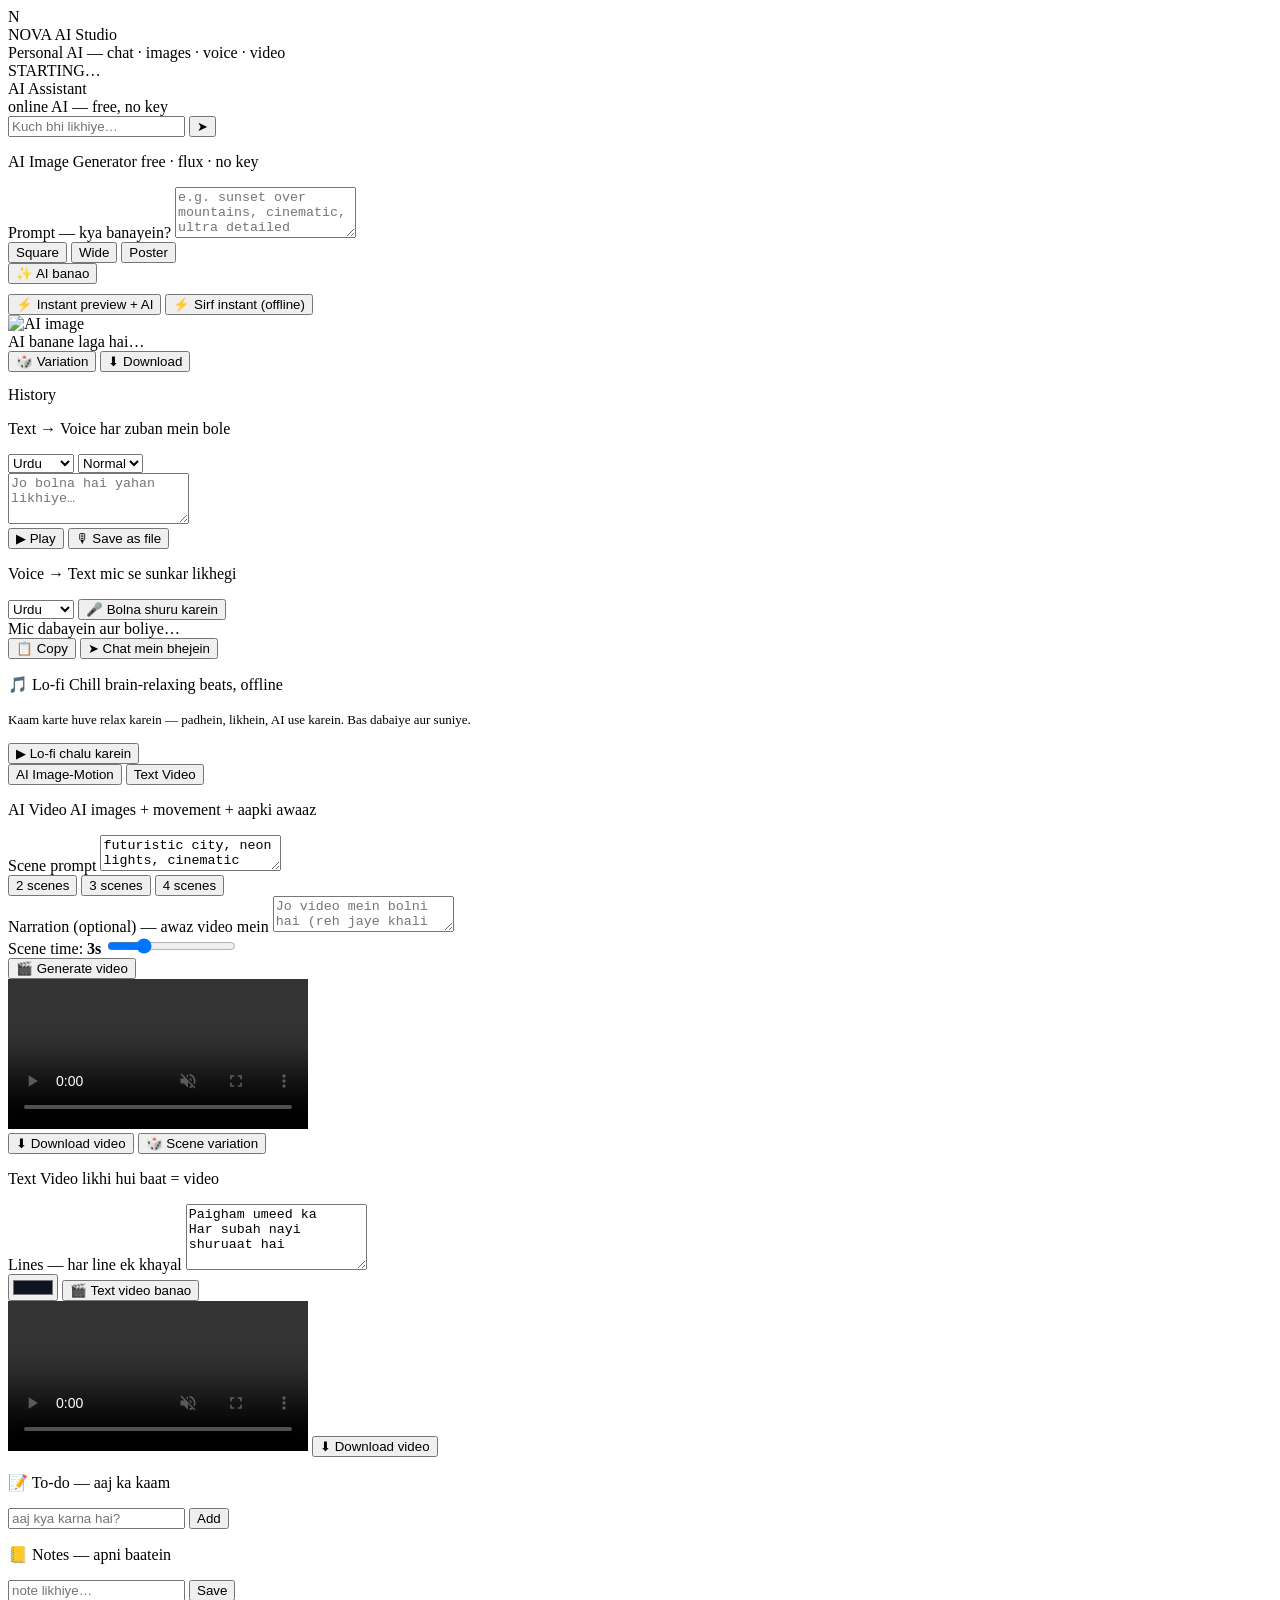
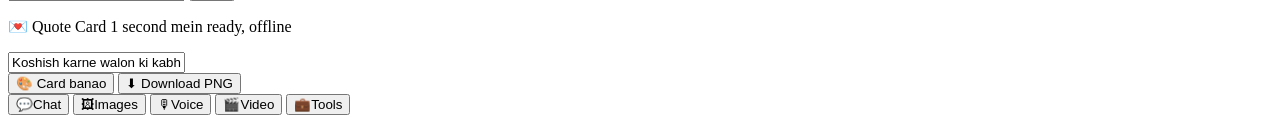
==== index.html @ bdc5455f "add index.html" ====
<!doctype html>
<html lang="en">
<head>
<meta charset="utf-8">
<meta name="viewport" content="width=device-width, initial-scale=1, maximum-scale=1">
<title>NOVA AI Studio</title>
<link rel="stylesheet" href="css/style.css">
</head>
<body>
<div class="shell">
  <!-- ======== top header ======== -->
  <header class="topbar">
    <div class="brand">
      <div class="logo">N<span></span></div>
      <div>
        <div class="brand-name">NOVA AI Studio</div>
        <div class="brand-sub">Personal AI — chat · images · voice · video</div>
      </div>
    </div>
    <span class="status-pill" data-mode="boot" id="statusPill">
      <span class="dot"></span><span id="statusTxt">STARTING…</span>
    </span>
  </header>

  <!-- ======== Chat tab ======== -->
  <section class="tab" id="tab-chat">
    <div class="chat-head">
      <div class="chat-title">AI Assistant</div>
      <div class="chat-sub" id="chatSub">online AI — free, no key</div>
    </div>
    <div class="chat-log" id="chatLog"></div>
    <div class="chips" id="chips"></div>
    <form class="chat-in" id="chatForm">
      <input id="chatInput" autocomplete="off" placeholder="Kuch bhi likhiye…">
      <button class="send-btn" type="submit" title="Send">➤</button>
    </form>
  </section>

  <!-- ======== Images tab ======== -->
  <section class="tab hidden" id="tab-images">
    <div class="card">
      <p class="card-title">AI Image Generator <span class="hint">free · flux · no key</span></p>
      <label class="lbl">Prompt — kya banayein?</label>
      <textarea id="imgPrompt" rows="3" placeholder="e.g. sunset over mountains, cinematic, ultra detailed"></textarea>
      <div class="row">
        <div class="chipset" id="imgSize">
          <button data-size="384x384" class="chip active">Square</button>
          <button data-size="768x512" class="chip">Wide</button>
          <button data-size="512x768" class="chip">Poster</button>
        </div>
        <button class="btn-main" id="imgGen">✨ AI banao</button>
      </div>
      <div class="row" style="margin-top:10px">
        <div class="chipset" id="imgMode">
          <button data-mode="auto" class="chip active">⚡ Instant preview + AI</button>
          <button data-mode="instant" class="chip">⚡ Sirf instant (offline)</button>
        </div>
      </div>
      <div class="img-result hidden" id="imgResult">
        <div class="img-wrap"><img id="imgOut" alt="AI image"><div class="img-loader" id="imgLoader">AI banane laga hai…</div></div>
        <div class="img-src" id="imgSrcLabel"></div>
        <div class="row">
          <button class="btn" id="imgVariation">🎲 Variation</button>
          <button class="btn btn-green" id="imgDownload">⬇ Download</button>
        </div>
      </div>
      <p class="lbl" style="margin-top:14px">History <span class="hint" id="imgHistCount"></span></p>
      <div class="hist" id="imgHist"></div>
    </div>
  </section>

  <!-- ======== Voice tab ======== -->
  <section class="tab hidden" id="tab-voice">
    <div class="card">
      <p class="card-title">Text → Voice <span class="hint">har zuban mein bole</span></p>
      <div class="row">
        <select class="input" id="ttsLang">
          <option value="ur">Urdu</option>
          <option value="en">English</option>
          <option value="hi">Hindi</option>
          <option value="ar">Arabic</option>
          <option value="fr">French</option>
        </select>
        <select class="input" id="ttsSpeed">
          <option value="0.9">Slow</option>
          <option value="1" selected>Normal</option>
          <option value="1.1">Fast</option>
        </select>
      </div>
      <textarea id="ttsText" rows="3" placeholder="Jo bolna hai yahan likhiye…"></textarea>
      <div class="row">
        <button class="btn-main" id="ttsPlay">▶ Play</button>
        <button class="btn btn-green" id="ttsRec">🎙 Save as file</button>
      </div>
    </div>

    <div class="card">
      <p class="card-title">Voice → Text <span class="hint">mic se sunkar likhegi</span></p>
      <div class="row">
        <select class="input" id="sttLang">
          <option value="ur-PK">Urdu</option>
          <option value="en-US">English</option>
        </select>
        <button class="btn-main" id="sttBtn" title="bolna shuru karein">🎤 Bolna shuru karein</button>
      </div>
      <div class="stt-box" id="sttBox">Mic dabayein aur boliye…</div>
      <div class="row">
        <button class="btn" id="sttCopy">📋 Copy</button>
        <button class="btn btn-green" id="sttSend">➤ Chat mein bhejein</button>
      </div>
    </div>

    <div class="card">
      <p class="card-title">🎵 Lo-fi Chill <span class="hint">brain-relaxing beats, offline</span></p>
      <p style="color:var(--mut);font-size:13px;line-height:1.5">Kaam karte huve relax karein — padhein, likhein, AI use karein. Bas dabaiye aur suniye.</p>
      <div class="row">
        <button class="btn-main" id="lofiBtn">▶ Lo-fi chalu karein</button>
      </div>
    </div>
  </section>

  <!-- ======== Video tab ======== -->
  <section class="tab hidden" id="tab-video">
    <div class="segbar" id="videoMode">
      <button data-mode="aimotion" class="seg active">AI Image-Motion</button>
      <button data-mode="textvideo" class="seg">Text Video</button>
    </div>

    <div class="card" id="aimotionCard">
      <p class="card-title">AI Video <span class="hint">AI images + movement + aapki awaaz</span></p>
      <label class="lbl">Scene prompt</label>
      <textarea id="vidPrompt" rows="2" placeholder="e.g. futuristic city, neon lights, cinematic">futuristic city, neon lights, cinematic</textarea>
      <div class="chipset" id="vidFrames">
        <button data-n="2" class="chip active">2 scenes</button>
        <button data-n="3" class="chip">3 scenes</button>
        <button data-n="4" class="chip">4 scenes</button>
      </div>
      <label class="lbl">Narration (optional) — awaz video mein</label>
      <textarea id="vidNarration" rows="2" placeholder="Jo video mein bolni hai (reh jaye khali toh sirf images)"></textarea>
      <div class="row">
        <span class="lbl" style="margin:0">Scene time: <b id="vidDurTxt">3s</b></span>
        <input type="range" id="vidDur" min="2" max="6" value="3" style="flex:1">
      </div>
      <button class="btn-main" id="vidGen">🎬 Generate video</button>
      <div class="vid-result hidden" id="vidResult">
        <video id="vidOut" controls playsinline muted></video>
        <div class="row">
          <button class="btn btn-green" id="vidDownload">⬇ Download video</button>
          <button class="btn" id="vidReroll">🎲 Scene variation</button>
        </div>
      </div>
    </div>

    <div class="card hidden" id="textvideoCard">
      <p class="card-title">Text Video <span class="hint">likhi hui baat = video</span></p>
      <label class="lbl">Lines — har line ek khayal</label>
      <textarea id="txtLines" rows="4" placeholder="Paigham umeed ka&#10;Har subah nayi shuruaat hai">Paigham umeed ka
Har subah nayi shuruaat hai</textarea>
      <div class="row">
        <input type="color" id="txtBg" value="#0f1423">
        <button class="btn-main" id="txtGen">🎬 Text video banao</button>
      </div>
      <div class="vid-result hidden" id="txtResult">
        <video id="txtOut" controls playsinline muted></video>
        <button class="btn btn-green" id="txtDownload">⬇ Download video</button>
      </div>
    </div>
  </section>

  <!-- ======== Tools tab ======== -->
  <section class="tab hidden" id="tab-tools">
    <div class="card">
      <p class="card-title">📝 To-do — aaj ka kaam</p>
      <form class="row" id="todoForm">
        <input class="input" id="todoInput" placeholder="aaj kya karna hai?">
        <button class="btn-main" type="submit">Add</button>
      </form>
      <div class="list" id="todoList"></div>
    </div>
    <div class="card">
      <p class="card-title">📒 Notes — apni baatein</p>
      <form class="row" id="noteForm">
        <input class="input" id="noteInput" placeholder="note likhiye…">
        <button class="btn-main" type="submit">Save</button>
      </form>
      <div class="list" id="noteList"></div>
    </div>
    <div class="card">
      <p class="card-title">💌 Quote Card <span class="hint">1 second mein ready, offline</span></p>
      <input class="input" id="quoteText" placeholder="Woh baat jo aapki hai…" value="Koshish karne walon ki kabhi haar nahi hoti">
      <div class="row">
        <button class="btn-main" id="quoteGen">🎨 Card banao</button>
        <button class="btn btn-green" id="quoteDown">⬇ Download PNG</button>
      </div>
      <canvas id="quoteOut" width="900" height="900" style="display:none;margin-top:12px;width:100%;border-radius:14px"></canvas>
    </div>
  </section>
</div>

<footer class="nav">
  <button class="navbtn active" data-tab="chat"><span>💬</span>Chat</button>
  <button class="navbtn" data-tab="images"><span>🖼</span>Images</button>
  <button class="navbtn" data-tab="voice"><span>🎙</span>Voice</button>
  <button class="navbtn" data-tab="video"><span>🎬</span>Video</button>
  <button class="navbtn" data-tab="tools"><span>💼</span>Tools</button>
</footer>

<div class="toast" id="toast"></div>
<script src="js/markdown.js"></script>
<script src="js/services.js"></script>
<script src="js/app.js"></script>
</body>
</html>
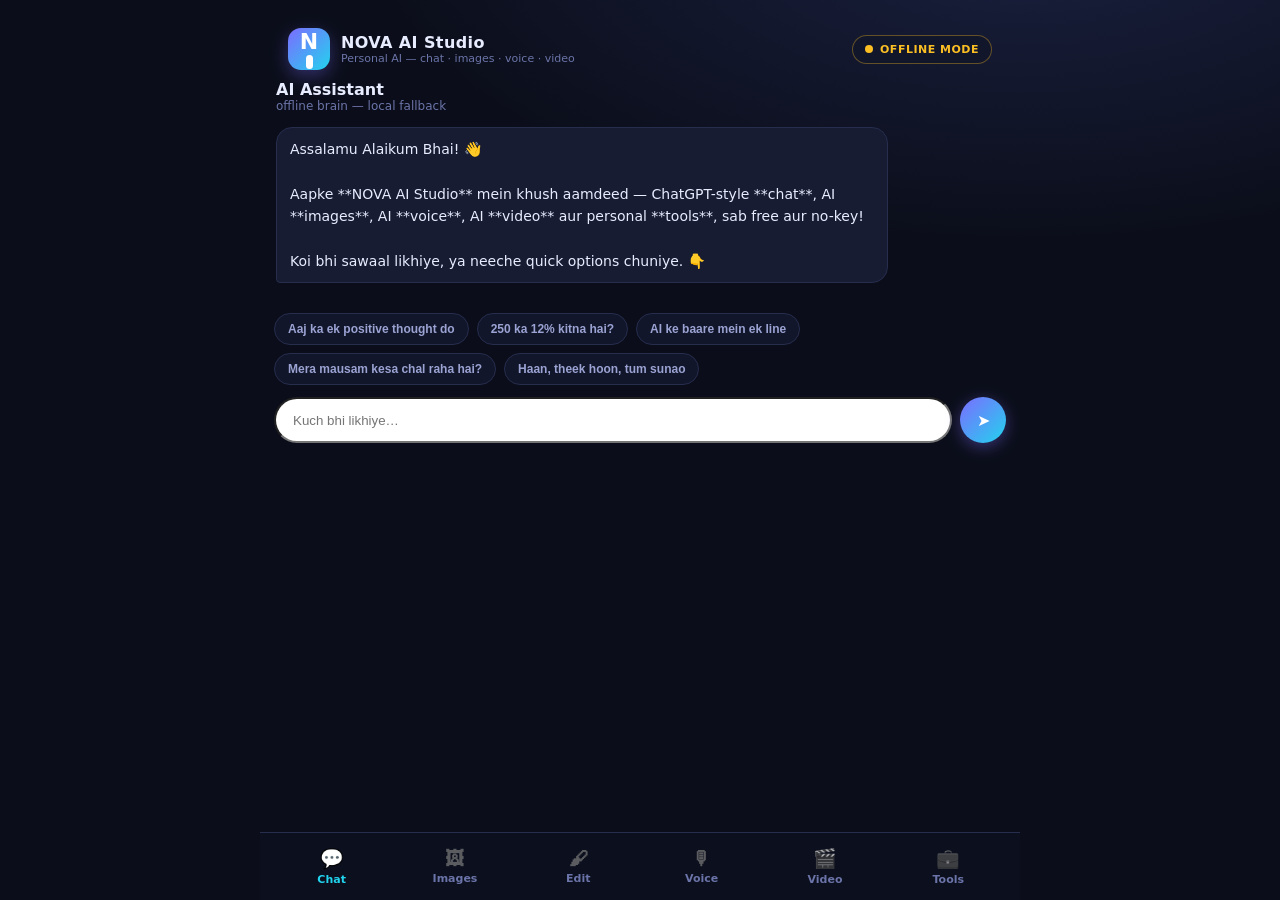
==== commit 9f78cd4a: "update index.html" ====
--- a/index.html
+++ b/index.html
@@ -119,10 +119,63 @@
     </div>
   </section>
 
+  <!-- ======== Edit tab (Photo Studio) ======== -->
+  <section class="tab hidden" id="tab-edit">
+    <div class="card">
+      <p class="card-title">🖌 Photo Studio <span class="hint">AI se photo edit — sab free</span></p>
+      <div class="row">
+        <button class="btn" id="editUpload">📁 Photo upload karein</button>
+        <input type="file" id="editFile" accept="image/*" hidden>
+        <button class="btn" id="editUseLast">✨ Pichli AI image</button>
+        <button class="btn btn-green" id="editDown">⬇ Download PNG</button>
+      </div>
+      <div class="edit-stage">
+        <canvas id="editCv" width="720" height="480"></canvas>
+        <div class="edit-empty" id="editEmpty">Upar se photo upload karein ya AI image chuniye</div>
+        <div class="edit-loader hidden" id="editLoader">AI soch raha…</div>
+      </div>
+      <div class="chipset" id="editMode" style="margin-top:12px">
+        <button data-mode="filter" class="chip active">🎭 Filters</button>
+        <button data-mode="enhance" class="chip">✨ AI Enhance</button>
+        <button data-mode="text" class="chip">🅰 Text Poster</button>
+      </div>
+      <div id="editPanel" class="edit-panel">
+        <div class="chipset" id="filterChips">
+          <button data-f="natural" class="chip active">Original</button>
+          <button data-f="vivid" class="chip">Vivid</button>
+          <button data-f="vintage" class="chip">Vintage</button>
+          <button data-f="mono" class="chip">B&amp;W</button>
+          <button data-f="noir" class="chip">Noir</button>
+          <button data-f="warm" class="chip">Sunset</button>
+          <button data-f="cool" class="chip">Cool</button>
+          <button data-f="neon" class="chip">Neon</button>
+          <button data-f="soft" class="chip">Glow</button>
+        </div>
+        <div class="row">
+          <span class="lbl" style="margin:0">Rotate / Flip</span>
+          <button class="btn" id="rotL">↺</button>
+          <button class="btn" id="rotR">↻</button>
+          <button class="btn" id="flipH">⇋</button>
+        </div>
+        <div class="row" style="align-items:center">
+          <span class="lbl" style="margin:0">Text:</span>
+          <input class="input" id="editText" placeholder="Poster par likhi baat…" style="flex:1">
+          <select class="input" id="editTextSize" style="flex:0 0 86px">
+            <option value="28">Small</option>
+            <option value="44" selected>Normal</option>
+            <option value="64">Big</option>
+          </select>
+          <button class="btn" id="editTextType">Keh do</button>
+        </div>
+      </div>
+    </div>
+  </section>
+
   <!-- ======== Video tab ======== -->
   <section class="tab hidden" id="tab-video">
     <div class="segbar" id="videoMode">
       <button data-mode="aimotion" class="seg active">AI Image-Motion</button>
+      <button data-mode="photofilm" class="seg">Photo Movie</button>
       <button data-mode="textvideo" class="seg">Text Video</button>
     </div>
 
@@ -151,6 +204,27 @@
       </div>
     </div>
 
+    <div class="card" id="photofilmCard" style="display:none">
+      <p class="card-title">Photo Movie <span class="hint">apni photos = youtube-ready video</span></p>
+      <div class="row">
+        <button class="btn" id="filmAdd">📁 Photos chuniye</button>
+        <input type="file" id="filmFile" accept="image/*" multiple hidden>
+        <span class="hint" id="filmCount">0 photos</span>
+      </div>
+      <div class="hist" id="filmStrip"></div>
+      <label class="lbl">Narration (optional)</label>
+      <textarea id="filmNarration" rows="2" placeholder="Video mein sunai dene wali baat…"></textarea>
+      <div class="row">
+        <label class="lbl" style="margin:0">🎵 Lo-fi music video mein</label>
+        <input type="checkbox" id="filmMusic" checked>
+        <button class="btn-main" id="filmGen">🎬 Movie banao</button>
+      </div>
+      <div class="vid-result hidden" id="filmResult">
+        <video id="filmOut" controls playsinline muted></video>
+        <button class="btn btn-green" id="filmDownload">⬇ Download video</button>
+      </div>
+    </div>
+
     <div class="card hidden" id="textvideoCard">
       <p class="card-title">Text Video <span class="hint">likhi hui baat = video</span></p>
       <label class="lbl">Lines — har line ek khayal</label>
@@ -200,6 +274,7 @@
 <footer class="nav">
   <button class="navbtn active" data-tab="chat"><span>💬</span>Chat</button>
   <button class="navbtn" data-tab="images"><span>🖼</span>Images</button>
+  <button class="navbtn" data-tab="edit"><span>🖌</span>Edit</button>
   <button class="navbtn" data-tab="voice"><span>🎙</span>Voice</button>
   <button class="navbtn" data-tab="video"><span>🎬</span>Video</button>
   <button class="navbtn" data-tab="tools"><span>💼</span>Tools</button>
--- a/css/style.css
+++ b/css/style.css
@@ -0,0 +1,143 @@
+*{box-sizing:border-box;margin:0;padding:0}
+:root{
+  --bg:#0b0e1a; --bg2:#12162b; --card:#171c33; --line:#262d4d;
+  --txt:#e8ecff; --mut:#9aa3d2; --dim:#6b74a8;
+  --acc:#7c6cff; --acc2:#22d3ee; --green:#34d399; --warn:#fbbf24; --bad:#f87171;
+  --gd:linear-gradient(135deg,#7c6cff,#22d3ee);
+}
+html,body{height:100%}
+body{
+  font-family:system-ui,-apple-system,"Segoe UI",Roboto,sans-serif;
+  background:radial-gradient(1200px 600px at 80% -10%,#1b2142 0%,var(--bg) 55%);
+  color:var(--txt);
+  display:flex;flex-direction:column;overflow:hidden;
+}
+.shell{flex:1;overflow-y:auto;max-width:760px;margin:0 auto;width:100%;
+  padding:16px 14px 96px;scrollbar-width:thin}
+::-webkit-scrollbar{width:6px;height:6px}
+::-webkit-scrollbar-thumb{background:#2b3358;border-radius:9px}
+
+/* ---------- top ---------- */
+.topbar{display:flex;align-items:center;justify-content:space-between;
+  flex:0 0 auto;max-width:760px;margin:0 auto;width:100%;
+  padding:12px 14px 4px}
+.brand{display:flex;gap:11px;align-items:center}
+.logo{width:42px;height:42px;border-radius:13px;background:var(--gd);
+  display:grid;place-items:center;font-weight:800;font-size:22px;color:#fff;
+  box-shadow:0 6px 18px rgba(124,108,255,.35)}
+.logo span{display:block;width:7px;height:14px;background:#fff;border-radius:4px}
+.brand-name{font-weight:800;letter-spacing:.4px}
+.brand-sub{font-size:11px;color:var(--dim)}
+.status-pill{display:flex;gap:7px;align-items:center;font-size:11px;font-weight:700;
+  letter-spacing:.5px;padding:7px 12px;border-radius:999px;border:1px solid var(--line);
+  color:var(--mut);background:var(--bg2);white-space:nowrap}
+.status-pill .dot{width:8px;height:8px;border-radius:50%;background:var(--mut);animation:pulse 1.6s infinite}
+@keyframes pulse{50%{opacity:.35}}
+.status-pill[data-mode="online"]{color:var(--green);border-color:rgba(52,211,153,.4)}
+.status-pill[data-mode="online"] .dot{background:var(--green)}
+.status-pill[data-mode="offline"]{color:var(--warn);border-color:rgba(251,191,36,.35)}
+.status-pill[data-mode="offline"] .dot{background:var(--warn)}
+.status-pill[data-mode="boot"] .dot{background:var(--acc2)}
+
+/* ---------- generics ---------- */
+.hidden{display:none!important}
+.row{display:flex;gap:10px;align-items:center;margin-top:10px;flex-wrap:wrap}
+.lbl{display:block;font-size:12px;font-weight:700;color:var(--mut);margin:12px 0 6px;text-transform:uppercase;letter-spacing:.8px}
+.hint{text-transform:none;letter-spacing:0;color:var(--dim);font-weight:500;font-size:11px}
+.card{background:var(--card);border:1px solid var(--line);border-radius:16px;padding:16px;margin-bottom:14px}
+.card-title{font-weight:800;font-size:15px;padding-bottom:12px;display:flex;justify-content:space-between;gap:8px;align-items:baseline}
+.input,textarea{width:100%;background:var(--bg2);border:1px solid var(--line);color:var(--txt);
+  border-radius:12px;padding:11px 13px;font-size:14px;font-family:inherit;resize:none}
+textarea{line-height:1.55}
+.input:focus,textarea:focus{outline:none;border-color:var(--acc)}
+select.input{appearance:none;flex:1}
+.btn,.btn-main,.btn-green{font-family:inherit;font-size:13px;font-weight:700;border:none;
+  border-radius:12px;padding:11px 16px;cursor:pointer;color:#fff;transition:transform .08s}
+.btn{background:#242c52;border:1px solid var(--line)}
+.btn-green{background:linear-gradient(135deg,#059669,#34d399);box-shadow:0 4px 14px rgba(52,211,153,.28)}
+.btn-main{background:var(--gd);box-shadow:0 4px 16px rgba(124,108,255,.35)}
+.btn:active,.btn-main:active{transform:scale(.97)}
+.btn[disabled],.btn-main[disabled]{opacity:.45;cursor:not-allowed}
+.chipset{display:flex;gap:8px;flex-wrap:wrap}
+.chip{font-size:12px;font-weight:600;color:var(--mut);background:var(--bg2);
+  border:1px solid var(--line);border-radius:999px;padding:8px 13px;cursor:pointer}
+.chip.active{color:#fff;background:var(--gd);border-color:transparent}
+
+/* ---------- chat ---------- */
+.chat-head{padding:6px 2px 10px}
+.chat-title{font-size:16px;font-weight:800}
+.chat-sub{font-size:12px;color:var(--dim)}
+.chat-log{display:flex;flex-direction:column;gap:10px;min-height:180px;max-height:46vh;overflow-y:auto;padding:4px 2px}
+.msg{max-width:84%;padding:10px 13px;border-radius:16px;font-size:14px;line-height:1.6;white-space:pre-wrap;word-break:break-word}
+.msg b{font-weight:800}
+.msg ul,.msg ol{margin:6px 0 6px 18px}
+.msg a{color:var(--acc2)}
+.msg.me{align-self:flex-end;background:var(--gd);color:#fff;border-bottom-right-radius:4px}
+.msg.bot{align-self:flex-start;background:var(--card);border:1px solid var(--line);border-bottom-left-radius:4px}
+.msg.bot::first-letter{text-transform:uppercase}
+.chips{display:flex;gap:8px;flex-wrap:wrap;padding:10px 0 2px}
+.chip.qa{background:var(--bg2)}
+.chat-in{display:flex;gap:8px;padding:10px 0 2px;position:sticky;bottom:0;background:linear-gradient(transparent,var(--bg) 30%)}
+.chat-in input{flex:1;border-radius:999px;padding:13px 17px}
+.send-btn{width:46px;height:46px;border:none;border-radius:50%;background:var(--gd);
+  color:#fff;font-size:16px;cursor:pointer;flex:0 0 auto;box-shadow:0 4px 16px rgba(124,108,255,.4)}
+.send-btn:disabled{opacity:.5}
+
+/* ---------- images ---------- */
+.img-wrap{position:relative;margin-top:12px;width:100%;border-radius:14px;overflow:hidden;
+  border:1px solid var(--line);background:var(--bg2);aspect-ratio:1/1;display:grid;place-items:center}
+.img-wrap img{width:100%;height:100%;object-fit:cover;display:block}
+.img-loader{position:absolute;inset:0;display:grid;place-items:center;background:
+  var(--gd);font-weight:800;color:#fff;font-size:15px;letter-spacing:1px;animation:flicker 1.4s infinite}
+@keyframes flicker{50%{opacity:.55}}
+.img-src{font-size:11px;color:var(--dim);margin-top:6px;min-height:14px}
+.hist{display:flex;gap:8px;overflow-x:auto;padding:6px 1px}
+.hist img{width:62px;height:62px;object-fit:cover;border-radius:10px;border:1px solid var(--line);cursor:pointer;flex:0 0 auto}
+.hist img:hover{border-color:var(--acc)}
+.hist-thumb{width:62px;height:62px;border-radius:10px;border:1px solid var(--line);cursor:pointer;
+  flex:0 0 auto;overflow:hidden;display:grid;place-items:center;font-size:18px;color:var(--mut);background:var(--bg2)}
+.hist-thumb img{width:100%;height:100%;border:none;border-radius:0}
+.hist-thumb:hover{border-color:var(--acc)}
+
+/* ---------- voice ---------- */
+.stt-box{min-height:64px;background:var(--bg2);border:1px dashed var(--line);color:var(--mut);
+  border-radius:12px;padding:12px;line-height:1.55;margin-top:12px;font-size:14px}
+.stt-box.live{border-color:var(--bad);color:var(--txt)}
+
+/* ---------- video ---------- */
+.segbar{display:flex;gap:6px;background:var(--bg2);padding:5px;border-radius:13px;border:1px solid var(--line);margin-bottom:14px}
+.seg{flex:1;border:none;background:transparent;color:var(--mut);font-weight:700;font-size:13px;
+  padding:10px;border-radius:9px;cursor:pointer;font-family:inherit}
+.seg.active{background:var(--gd);color:#fff}
+input[type=range]{accent-color:var(--acc)}
+.vid-result{margin-top:14px}
+.vid-result video{width:100%;border-radius:14px;border:1px solid var(--line);background:#000}
+
+/* ---------- tools ---------- */
+.list{margin-top:12px;display:flex;flex-direction:column;gap:8px}
+.list-item{display:flex;align-items:center;gap:10px;background:var(--bg2);border:1px solid var(--line);
+  padding:11px 12px;border-radius:12px;font-size:14px}
+.list-item span{flex:1;line-height:1.45;word-break:break-word}
+.list-item.done span{text-decoration:line-through;color:var(--dim)}
+.iconbtn{background:transparent;border:none;color:var(--dim);font-size:15px;cursor:pointer;padding:4px}
+.iconbtn:hover{color:var(--txt)}
+.iconbtn.del:hover{color:var(--bad)}
+.tick{width:20px;height:20px;border-radius:6px;border:1.5px solid var(--dim);cursor:pointer;flex:0 0 auto;display:grid;place-items:center}
+.list-item.done .tick{background:var(--green);border-color:var(--green);color:#062;font-size:12px}
+
+/* ---------- nav ---------- */
+.nav{position:fixed;bottom:0;left:0;right:0;display:flex;max-width:760px;margin:0 auto;
+  background:rgba(13,16,31,.92);backdrop-filter:blur(12px);border-top:1px solid var(--line);
+  padding:8px 10px calc(8px + env(safe-area-inset-bottom));z-index:50}
+.navbtn{flex:1;background:none;border:none;color:var(--dim);cursor:pointer;font-family:inherit;
+  font-size:11px;font-weight:700;display:flex;flex-direction:column;gap:3px;align-items:center;padding:6px 2px;border-radius:10px}
+.navbtn span{font-size:19px;filter:grayscale(1);opacity:.75}
+.navbtn.active{color:var(--acc2)}
+.navbtn.active span{filter:none;opacity:1}
+
+/* ---------- toast ---------- */
+.toast{position:fixed;left:50%;bottom:86px;translate:-50% 20px;background:var(--card);
+  border:1px solid var(--line);color:var(--txt);font-size:13px;font-weight:600;
+  padding:11px 18px;border-radius:12px;box-shadow:0 8px 24px rgba(0,0,0,.4);
+  opacity:0;pointer-events:none;transition:.25s;z-index:99;max-width:86vw;text-align:center}
+.toast.show{opacity:1;translate:-50% 0}
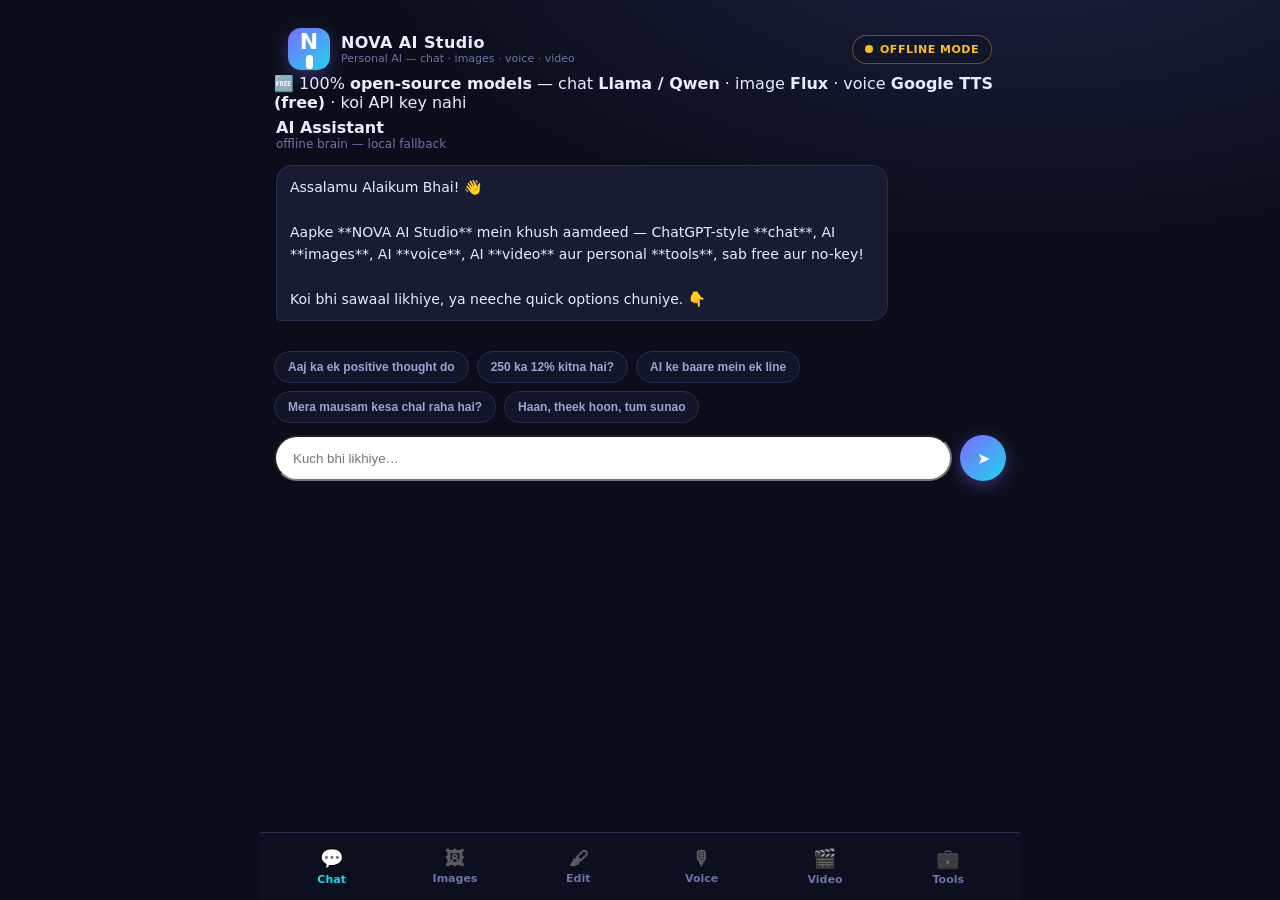
==== commit a01131d9: "update index.html" ====
--- a/index.html
+++ b/index.html
@@ -21,6 +21,9 @@
       <span class="dot"></span><span id="statusTxt">STARTING…</span>
     </span>
   </header>
+  <div class="open-src">
+    🆓 100% <b>open-source models</b> — chat <b>Llama / Qwen</b> · image <b>Flux</b> · voice <b>Google TTS (free)</b> · koi API key nahi
+  </div>
 
   <!-- ======== Chat tab ======== -->
   <section class="tab" id="tab-chat">
--- a/css/style.css
+++ b/css/style.css
@@ -104,6 +104,16 @@
   border-radius:12px;padding:12px;line-height:1.55;margin-top:12px;font-size:14px}
 .stt-box.live{border-color:var(--bad);color:var(--txt)}
 
+/* ---------- photo studio ---------- */
+.edit-stage{position:relative;margin-top:12px;background:#000;border:1px solid var(--line);
+  border-radius:14px;overflow:hidden;display:grid;place-items:center;min-height:220px}
+.edit-stage canvas{width:100%;display:block;max-height:52vh}
+.edit-empty{position:absolute;color:var(--dim);font-size:13px;text-align:center;padding:14px}
+.edit-loader{position:absolute;inset:0;display:grid;place-items:center;background:rgba(11,14,26,.72);
+  color:var(--acc2);font-weight:800;letter-spacing:.5px}
+.edit-panel{margin-top:12px}
+#editTextType{background:var(--gd);border:none;color:#fff}
+
 /* ---------- video ---------- */
 .segbar{display:flex;gap:6px;background:var(--bg2);padding:5px;border-radius:13px;border:1px solid var(--line);margin-bottom:14px}
 .seg{flex:1;border:none;background:transparent;color:var(--mut);font-weight:700;font-size:13px;
